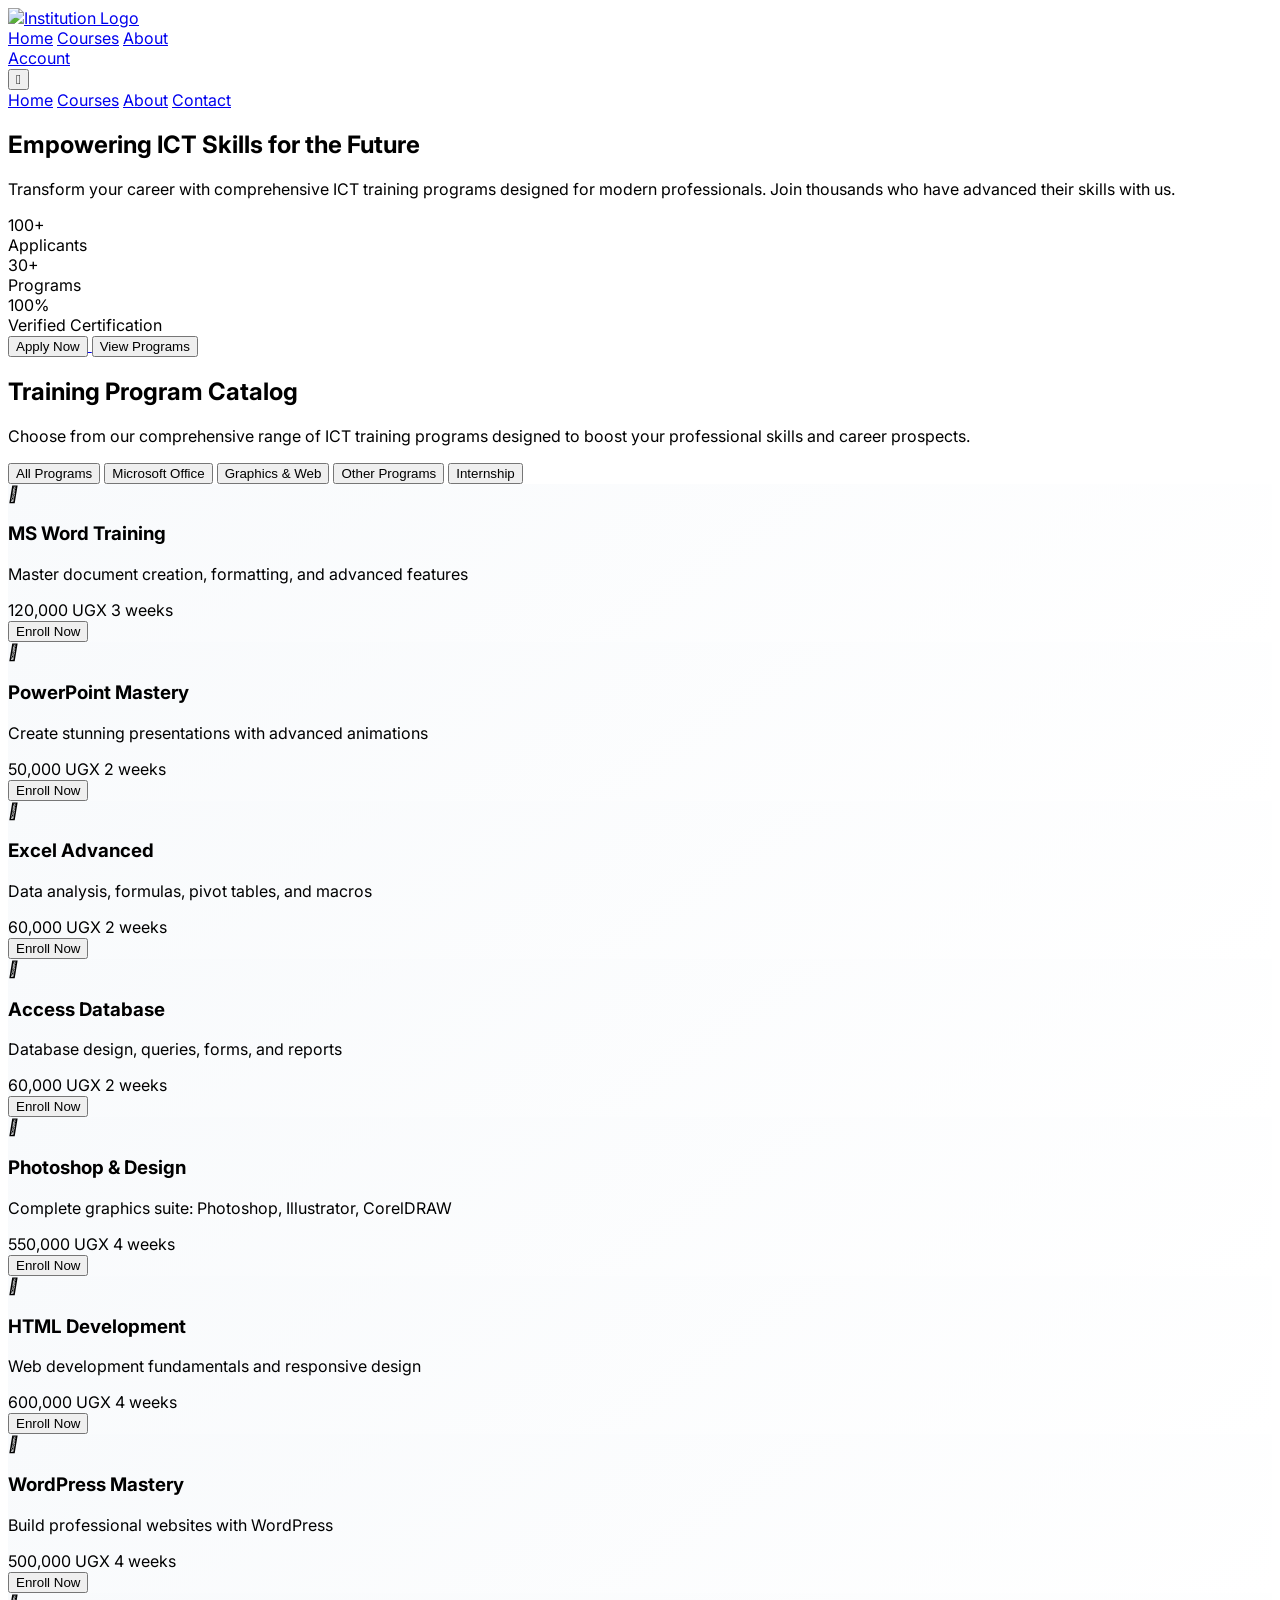
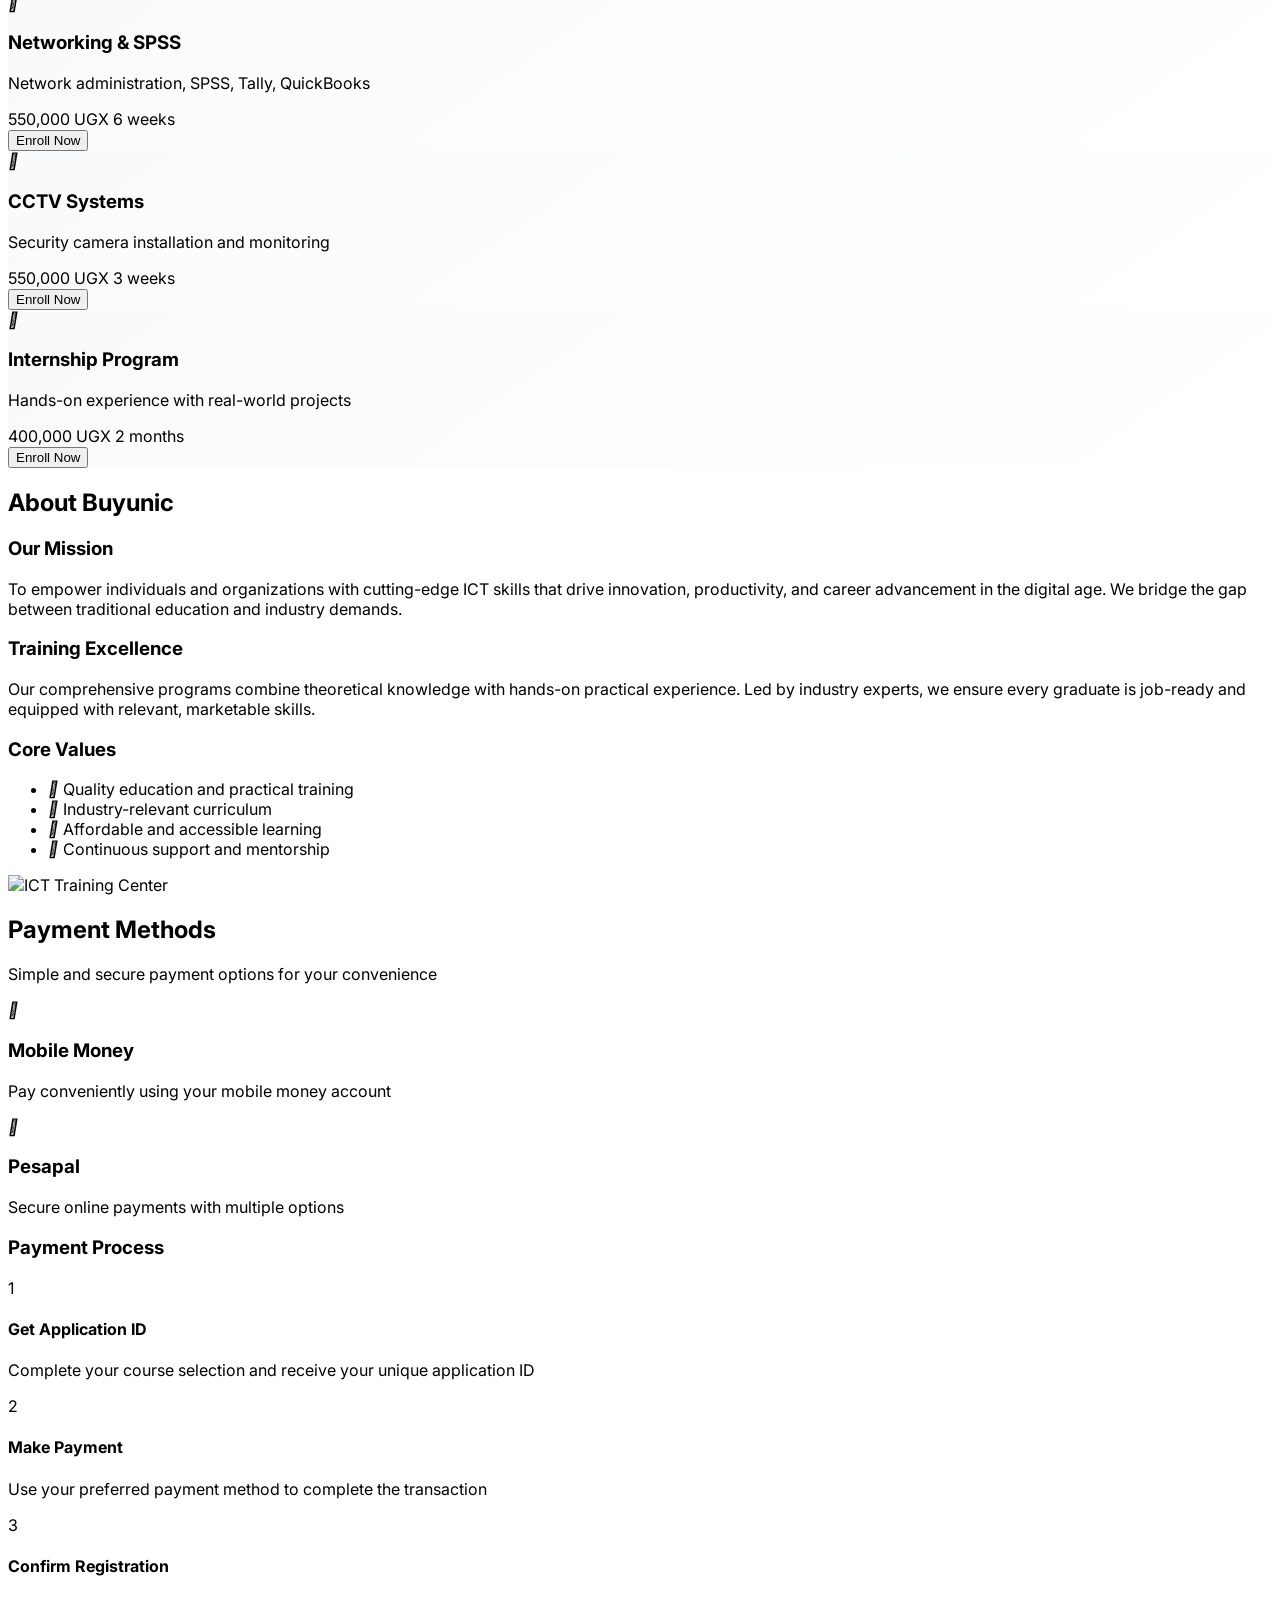
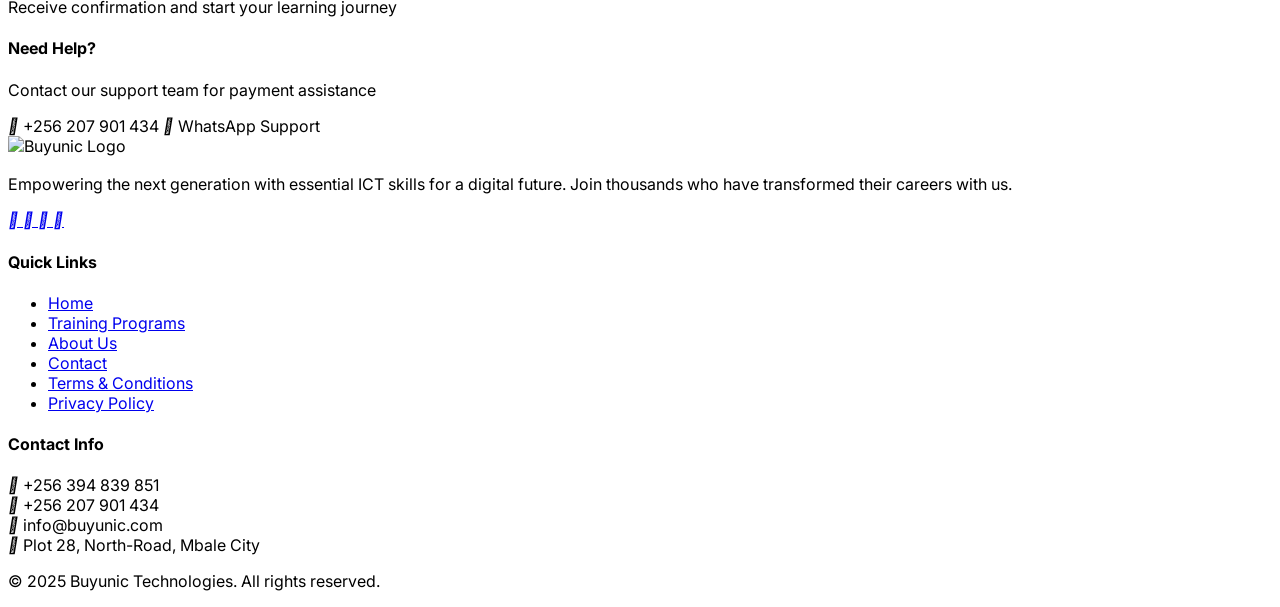
==== index.html @ 0de2ff1e "Create initial landing page for Buyunic Technologies enrollment portal Co-authored-by: bunoti.ug <bu" ====
<!DOCTYPE html>
<html lang="en">
<head>
<meta charset="UTF-8">
<meta name="viewport" content="width=device-width, initial-scale=1.0">
<title>Buyunic Technologies - Enrolment Portal</title>
<link rel="icon" href="logo.png" type="image/png" />

<script src="https://cdn.tailwindcss.com/3.4.16"></script>

<script>
tailwind.config = {
theme: {
extend: {
colors: {
primary: '#1e40af',
secondary: '#059669'
},
borderRadius: {
'none': '0px',
'sm': '4px',
DEFAULT: '8px',
'md': '12px',
'lg': '16px',
'xl': '20px',
'2xl': '24px',
'3xl': '32px',
'full': '9999px',
'button': '8px'
}
}
}
}
</script>

<link rel="preconnect" href="https://fonts.googleapis.com">
<link rel="preconnect" href="https://fonts.gstatic.com" crossorigin>
<link href="https://fonts.googleapis.com/css2?family=Pacifico&family=Inter:wght@300;400;500;600;700&display=swap" rel="stylesheet">
<link href="https://cdnjs.cloudflare.com/ajax/libs/remixicon/4.6.0/remixicon.min.css" rel="stylesheet">
<style>
:where([class^="ri-"])::before {
content: "\f3c2";
}
body {
font-family: 'Inter', sans-serif;
}
.gradient-hero {
background: linear-gradient(135deg, #1e40af 0%, #3b82f6 50%, #ffffff 100%);
}
.gradient-card {
background: linear-gradient(145deg, #f8fafc 0%, #ffffff 100%);
}
</style>

</head>
<body class="bg-gray-50">
<header class="bg-primary shadow-lg sticky top-0 z-50">
<div class="max-w-7xl mx-auto px-4 sm:px-6 lg:px-8">
<div class="flex justify-between items-center h-16">
<div class="flex items-center">
<a href="index.html" class="flex items-center gap-2 text-white hover:text-blue-200 transition-colors duration-300 font-medium">
  <img src="logo.png" alt="Institution Logo" class="h-6 w-6" />
  <span></span>
</a>
</div>
<nav class="hidden md:flex space-x-8">
<a href="#home" class="text-white hover:text-blue-200 transition-colors duration-300 font-medium">Home</a>
<a href="#courses" class="text-white hover:text-blue-200 transition-colors duration-300 font-medium">Courses</a>
<a href="#about" class="text-white hover:text-blue-200 transition-colors duration-300 font-medium">About</a>

</nav>
<div class="flex items-center space-x-4">
<div class="relative">
  <a href="register.html" class="bg-secondary text-white px-6 py-2 !rounded-button font-medium hover:bg-green-700 transition-colors duration-300 whitespace-nowrap flex items-center gap-1" id="login-btn">
    Account
  </a>
</div>

</div>
<button class="md:hidden text-white w-6 h-6 flex items-center justify-center" id="mobile-menu-btn">
<i class="ri-menu-line text-xl"></i>
</button>
</div>
</div>
</div>
<div class="md:hidden bg-primary border-t border-blue-600 hidden" id="mobile-menu">
<div class="px-4 py-4 space-y-3">
<a href="#home" class="block text-white hover:text-blue-200 transition-colors duration-300 font-medium">Home</a>
<a href="#courses" class="block text-white hover:text-blue-200 transition-colors duration-300 font-medium">Courses</a>
<a href="#about" class="block text-white hover:text-blue-200 transition-colors duration-300 font-medium">About</a>
<a href="#contact" class="block text-white hover:text-blue-200 transition-colors duration-300 font-medium">Contact</a>
</div>
</div>
</header>
<section id="home" class="gradient-hero min-h-screen flex items-center relative overflow-hidden" style="background-image: url('https://readdy.ai/api/search-image?query=modern%20professional%20technology%20training%20center%20with%20computers%20and%20students%20learning%20in%20bright%20clean%20environment%2C%20left%20side%20white%20space%20for%20text%20overlay%2C%20right%20side%20showing%20training%20facility%2C%20contemporary%20design%2C%20high-tech%20atmosphere%2C%20educational%20setting&width=1920&height=1080&seq=hero-bg-001&orientation=landscape'); background-size: cover; background-position: center;">
<div class="absolute inset-0 bg-gradient-to-r from-primary/90 via-primary/60 to-transparent"></div>

<div class="relative max-w-7xl mx-auto px-4 sm:px-6 lg:px-8 w-full">
<div class="grid lg:grid-cols-2 gap-12 items-center">
<div class="text-white space-y-8">
<h1 class="text-5xl lg:text-6xl font-bold leading-tight">
Empowering ICT Skills
<span class="text-blue-200">for the Future</span>
</h1>
<p class="text-xl text-blue-100 leading-relaxed max-w-lg">
Transform your career with comprehensive ICT training programs designed for modern professionals. Join thousands who have advanced their skills with us.
</p>
<div class="grid grid-cols-3 gap-6 py-8">
<div class="text-center">
<div class="text-3xl font-bold text-white">100+</div>
<div class="text-blue-200 text-sm">Applicants</div>
</div>
<div class="text-center">
<div class="text-3xl font-bold text-white">30+</div>
<div class="text-blue-200 text-sm">Programs</div>
</div>
<div class="text-center">
<div class="text-3xl font-bold text-white">100%</div>
<div class="text-blue-200 text-sm">Verified Certification</div>
</div>
</div>
<div class="flex flex-col sm:flex-row gap-4">
<a href="auth/register.html">
  <button class="bg-secondary text-white px-8 py-4 !rounded-button font-semibold hover:bg-green-700 transition-all duration-300 transform hover:scale-105 whitespace-nowrap">
    Apply Now
  </button>
</a>

<button class="border-2 border-white text-white px-8 py-4 !rounded-button font-semibold hover:bg-white hover:text-primary transition-all duration-300 whitespace-nowrap">
View Programs
</button>
</div>
</div>
</div>
</div>
</section>
<section id="courses" class="py-20 bg-white">
<div class="max-w-7xl mx-auto px-4 sm:px-6 lg:px-8">
<div class="text-center mb-16">
<h2 class="text-4xl font-bold text-gray-900 mb-4">Training Program Catalog</h2>
<p class="text-xl text-gray-600 max-w-3xl mx-auto">Choose from our comprehensive range of ICT training programs designed to boost your professional skills and career prospects.</p>
</div>
<div class="flex flex-wrap justify-center gap-4 mb-12">
<button class="category-filter bg-primary text-white px-6 py-3 !rounded-button font-medium transition-all duration-300 whitespace-nowrap" data-category="all">All Programs</button>
<button class="category-filter bg-gray-200 text-gray-700 px-6 py-3 !rounded-button font-medium hover:bg-gray-300 transition-all duration-300 whitespace-nowrap" data-category="microsoft">Microsoft Office</button>
<button class="category-filter bg-gray-200 text-gray-700 px-6 py-3 !rounded-button font-medium hover:bg-gray-300 transition-all duration-300 whitespace-nowrap" data-category="graphics">Graphics & Web</button>
<button class="category-filter bg-gray-200 text-gray-700 px-6 py-3 !rounded-button font-medium hover:bg-gray-300 transition-all duration-300 whitespace-nowrap" data-category="other">Other Programs</button>
<button class="category-filter bg-gray-200 text-gray-700 px-6 py-3 !rounded-button font-medium hover:bg-gray-300 transition-all duration-300 whitespace-nowrap" data-category="internship">Internship</button>
</div>
<div class="grid md:grid-cols-2 lg:grid-cols-3 gap-8" id="course-grid">
<div class="course-card gradient-card p-6 rounded-xl shadow-lg hover:shadow-xl transition-all duration-300 transform hover:-translate-y-2" data-category="microsoft">
<div class="w-12 h-12 bg-blue-100 rounded-lg flex items-center justify-center mb-4">
<i class="ri-file-word-line text-2xl text-blue-600"></i>
</div>
<h3 class="text-xl font-semibold text-gray-900 mb-2">MS Word Training</h3>
<p class="text-gray-600 mb-4">Master document creation, formatting, and advanced features</p>
<div class="flex justify-between items-center mb-4">
<span class="text-2xl font-bold text-primary">120,000 UGX</span>
<span class="text-sm text-gray-500">3 weeks</span>
</div>
<a href="auth/register.html">
  <button class="w-full bg-secondary text-white py-3 !rounded-button font-medium hover:bg-green-700 transition-colors duration-300 whitespace-nowrap">
    Enroll Now
  </button>
</a>
</div>
<div class="course-card gradient-card p-6 rounded-xl shadow-lg hover:shadow-xl transition-all duration-300 transform hover:-translate-y-2" data-category="microsoft">
<div class="w-12 h-12 bg-orange-100 rounded-lg flex items-center justify-center mb-4">
<i class="ri-slideshow-line text-2xl text-orange-600"></i>
</div>
<h3 class="text-xl font-semibold text-gray-900 mb-2">PowerPoint Mastery</h3>
<p class="text-gray-600 mb-4">Create stunning presentations with advanced animations</p>
<div class="flex justify-between items-center mb-4">
<span class="text-2xl font-bold text-primary">50,000 UGX</span>
<span class="text-sm text-gray-500">2 weeks</span>
</div>
<a href="auth/register.html">
  <button class="w-full bg-secondary text-white py-3 !rounded-button font-medium hover:bg-green-700 transition-colors duration-300 whitespace-nowrap">
    Enroll Now
  </button>
</a>
</div>
<div class="course-card gradient-card p-6 rounded-xl shadow-lg hover:shadow-xl transition-all duration-300 transform hover:-translate-y-2" data-category="microsoft">
<div class="w-12 h-12 bg-green-100 rounded-lg flex items-center justify-center mb-4">
<i class="ri-file-excel-line text-2xl text-green-600"></i>
</div>
<h3 class="text-xl font-semibold text-gray-900 mb-2">Excel Advanced</h3>
<p class="text-gray-600 mb-4">Data analysis, formulas, pivot tables, and macros</p>
<div class="flex justify-between items-center mb-4">
<span class="text-2xl font-bold text-primary">60,000 UGX</span>
<span class="text-sm text-gray-500">2 weeks</span>
</div>
<a href="auth/register.html">
  <button class="w-full bg-secondary text-white py-3 !rounded-button font-medium hover:bg-green-700 transition-colors duration-300 whitespace-nowrap">
    Enroll Now
  </button>
</a>
</div>
<div class="course-card gradient-card p-6 rounded-xl shadow-lg hover:shadow-xl transition-all duration-300 transform hover:-translate-y-2" data-category="microsoft">
<div class="w-12 h-12 bg-purple-100 rounded-lg flex items-center justify-center mb-4">
<i class="ri-database-line text-2xl text-purple-600"></i>
</div>
<h3 class="text-xl font-semibold text-gray-900 mb-2">Access Database</h3>
<p class="text-gray-600 mb-4">Database design, queries, forms, and reports</p>
<div class="flex justify-between items-center mb-4">
<span class="text-2xl font-bold text-primary">60,000 UGX</span>
<span class="text-sm text-gray-500">2 weeks</span>
</div>
<a href="auth/register.html">
  <button class="w-full bg-secondary text-white py-3 !rounded-button font-medium hover:bg-green-700 transition-colors duration-300 whitespace-nowrap">
    Enroll Now
  </button>
</a>

</div>
<div class="course-card gradient-card p-6 rounded-xl shadow-lg hover:shadow-xl transition-all duration-300 transform hover:-translate-y-2" data-category="graphics">
<div class="w-12 h-12 bg-pink-100 rounded-lg flex items-center justify-center mb-4">
<i class="ri-image-edit-line text-2xl text-pink-600"></i>
</div>
<h3 class="text-xl font-semibold text-gray-900 mb-2">Photoshop & Design</h3>
<p class="text-gray-600 mb-4">Complete graphics suite: Photoshop, Illustrator, CorelDRAW</p>
<div class="flex justify-between items-center mb-4">
<span class="text-2xl font-bold text-primary">550,000 UGX</span>
<span class="text-sm text-gray-500">4 weeks</span>
</div>
<a href="auth/register.html">
  <button class="w-full bg-secondary text-white py-3 !rounded-button font-medium hover:bg-green-700 transition-colors duration-300 whitespace-nowrap">
    Enroll Now
  </button>
</a>
</div>
<div class="course-card gradient-card p-6 rounded-xl shadow-lg hover:shadow-xl transition-all duration-300 transform hover:-translate-y-2" data-category="graphics">
<div class="w-12 h-12 bg-indigo-100 rounded-lg flex items-center justify-center mb-4">
<i class="ri-code-line text-2xl text-indigo-600"></i>
</div>
<h3 class="text-xl font-semibold text-gray-900 mb-2">HTML Development</h3>
<p class="text-gray-600 mb-4">Web development fundamentals and responsive design</p>
<div class="flex justify-between items-center mb-4">
<span class="text-2xl font-bold text-primary">600,000 UGX</span>
<span class="text-sm text-gray-500">4 weeks</span>
</div>
<a href="auth/register.html">
  <button class="w-full bg-secondary text-white py-3 !rounded-button font-medium hover:bg-green-700 transition-colors duration-300 whitespace-nowrap">
    Enroll Now
  </button>
</a>
</div>
<div class="course-card gradient-card p-6 rounded-xl shadow-lg hover:shadow-xl transition-all duration-300 transform hover:-translate-y-2" data-category="graphics">
<div class="w-12 h-12 bg-blue-100 rounded-lg flex items-center justify-center mb-4">
<i class="ri-wordpress-line text-2xl text-blue-600"></i>
</div>
<h3 class="text-xl font-semibold text-gray-900 mb-2">WordPress Mastery</h3>
<p class="text-gray-600 mb-4">Build professional websites with WordPress</p>
<div class="flex justify-between items-center mb-4">
<span class="text-2xl font-bold text-primary">500,000 UGX</span>
<span class="text-sm text-gray-500">4 weeks</span>
</div>
<a href="auth/register.html">
  <button class="w-full bg-secondary text-white py-3 !rounded-button font-medium hover:bg-green-700 transition-colors duration-300 whitespace-nowrap">
    Enroll Now
  </button>
</a>
</div>
<div class="course-card gradient-card p-6 rounded-xl shadow-lg hover:shadow-xl transition-all duration-300 transform hover:-translate-y-2" data-category="other">
<div class="w-12 h-12 bg-red-100 rounded-lg flex items-center justify-center mb-4">
<i class="ri-router-line text-2xl text-red-600"></i>
</div>
<h3 class="text-xl font-semibold text-gray-900 mb-2">Networking & SPSS</h3>
<p class="text-gray-600 mb-4">Network administration, SPSS, Tally, QuickBooks</p>
<div class="flex justify-between items-center mb-4">
<span class="text-2xl font-bold text-primary">550,000 UGX</span>
<span class="text-sm text-gray-500">6 weeks</span>
</div>
<a href="auth/register.html">
  <button class="w-full bg-secondary text-white py-3 !rounded-button font-medium hover:bg-green-700 transition-colors duration-300 whitespace-nowrap">
    Enroll Now
  </button>
</a>
</div>
<div class="course-card gradient-card p-6 rounded-xl shadow-lg hover:shadow-xl transition-all duration-300 transform hover:-translate-y-2" data-category="other">
<div class="w-12 h-12 bg-yellow-100 rounded-lg flex items-center justify-center mb-4">
<i class="ri-camera-line text-2xl text-yellow-600"></i>
</div>
<h3 class="text-xl font-semibold text-gray-900 mb-2">CCTV Systems</h3>
<p class="text-gray-600 mb-4">Security camera installation and monitoring</p>
<div class="flex justify-between items-center mb-4">
<span class="text-2xl font-bold text-primary">550,000 UGX</span>
<span class="text-sm text-gray-500">3 weeks</span>
</div>
<a href="auth/register.html">
  <button class="w-full bg-secondary text-white py-3 !rounded-button font-medium hover:bg-green-700 transition-colors duration-300 whitespace-nowrap">
    Enroll Now
  </button>
</a>
</div>
<div class="course-card gradient-card p-6 rounded-xl shadow-lg hover:shadow-xl transition-all duration-300 transform hover:-translate-y-2" data-category="internship">
<div class="w-12 h-12 bg-green-100 rounded-lg flex items-center justify-center mb-4">
<i class="ri-briefcase-line text-2xl text-green-600"></i>
</div>
<h3 class="text-xl font-semibold text-gray-900 mb-2">Internship Program</h3>
<p class="text-gray-600 mb-4">Hands-on experience with real-world projects</p>
<div class="flex justify-between items-center mb-4">
<span class="text-2xl font-bold text-primary">400,000 UGX</span>
<span class="text-sm text-gray-500">2 months</span>
</div>
<a href="auth/register.html">
  <button class="w-full bg-secondary text-white py-3 !rounded-button font-medium hover:bg-green-700 transition-colors duration-300 whitespace-nowrap">
    Enroll Now
  </button>
</a>
</div>
</div>
</div>
</section>
<section id="about" class="py-20 bg-gray-50">
<div class="max-w-7xl mx-auto px-4 sm:px-6 lg:px-8">
<div class="grid lg:grid-cols-2 gap-16 items-center">
<div class="space-y-8">
<h2 class="text-4xl font-bold text-gray-900">About Buyunic</h2>
<div class="space-y-6">
<div>
<h3 class="text-xl font-semibold text-gray-900 mb-3">Our Mission</h3>
<p class="text-gray-600 leading-relaxed">
To empower individuals and organizations with cutting-edge ICT skills that drive innovation, productivity, and career advancement in the digital age. We bridge the gap between traditional education and industry demands.
</p>
</div>
<div>
<h3 class="text-xl font-semibold text-gray-900 mb-3">Training Excellence</h3>
<p class="text-gray-600 leading-relaxed">
Our comprehensive programs combine theoretical knowledge with hands-on practical experience. Led by industry experts, we ensure every graduate is job-ready and equipped with relevant, marketable skills.
</p>
</div>
<div>
<h3 class="text-xl font-semibold text-gray-900 mb-3">Core Values</h3>
<ul class="text-gray-600 space-y-2">
<li class="flex items-center">
<i class="ri-check-line text-secondary mr-3"></i>
Quality education and practical training
</li>
<li class="flex items-center">
<i class="ri-check-line text-secondary mr-3"></i>
Industry-relevant curriculum
</li>
<li class="flex items-center">
<i class="ri-check-line text-secondary mr-3"></i>
Affordable and accessible learning
</li>
<li class="flex items-center">
<i class="ri-check-line text-secondary mr-3"></i>
Continuous support and mentorship
</li>
</ul>
</div>
</div>
</div>
<div class="relative">
<img src="https://readdy.ai/api/search-image?query=modern%20ICT%20training%20center%20with%20students%20working%20on%20computers%2C%20professional%20instructor%20teaching%20technology%20skills%2C%20bright%20classroom%20environment%2C%20diverse%20group%20of%20learners%2C%20contemporary%20educational%20setting%20with%20modern%20equipment&width=600&height=400&seq=about-img-001&orientation=landscape" alt="ICT Training Center" class="rounded-xl shadow-lg w-full h-96 object-cover object-top">
<div class="absolute inset-0 bg-gradient-to-t from-primary/20 to-transparent rounded-xl"></div>
</div>
</div>
</div>
</section>
<section class="py-20 bg-white">
<div class="max-w-7xl mx-auto px-4 sm:px-6 lg:px-8">
<div class="text-center mb-16">
<h2 class="text-4xl font-bold text-gray-900 mb-4">Payment Methods</h2>
<p class="text-xl text-gray-600">Simple and secure payment options for your convenience</p>
</div>
<div class="grid md:grid-cols-2 gap-12 items-center">
<div class="space-y-8">
<div class="flex items-center space-x-6">
<div class="w-16 h-16 bg-blue-100 rounded-lg flex items-center justify-center">
<i class="ri-smartphone-line text-3xl text-blue-600"></i>
</div>
<div>
<h3 class="text-xl font-semibold text-gray-900">Mobile Money</h3>
<p class="text-gray-600">Pay conveniently using your mobile money account</p>
</div>
</div>
<div class="flex items-center space-x-6">
<div class="w-16 h-16 bg-green-100 rounded-lg flex items-center justify-center">
<i class="ri-bank-card-line text-3xl text-green-600"></i>
</div>
<div>
<h3 class="text-xl font-semibold text-gray-900">Pesapal</h3>
<p class="text-gray-600">Secure online payments with multiple options</p>
</div>
</div>
</div>
<div class="bg-gray-50 p-8 rounded-xl">
<h3 class="text-2xl font-semibold text-gray-900 mb-6">Payment Process</h3>
<div class="space-y-6">
<div class="flex items-start space-x-4">
<div class="w-8 h-8 bg-primary text-white rounded-full flex items-center justify-center text-sm font-semibold">1</div>
<div>
<h4 class="font-semibold text-gray-900">Get Application ID</h4>
<p class="text-gray-600 text-sm">Complete your course selection and receive your unique application ID</p>
</div>
</div>
<div class="flex items-start space-x-4">
<div class="w-8 h-8 bg-primary text-white rounded-full flex items-center justify-center text-sm font-semibold">2</div>
<div>
<h4 class="font-semibold text-gray-900">Make Payment</h4>
<p class="text-gray-600 text-sm">Use your preferred payment method to complete the transaction</p>
</div>
</div>
<div class="flex items-start space-x-4">
<div class="w-8 h-8 bg-primary text-white rounded-full flex items-center justify-center text-sm font-semibold">3</div>
<div>
<h4 class="font-semibold text-gray-900">Confirm Registration</h4>
<p class="text-gray-600 text-sm">Receive confirmation and start your learning journey</p>
</div>
</div>
</div>
<div class="mt-8 p-4 bg-blue-50 rounded-lg">
<h4 class="font-semibold text-gray-900 mb-2">Need Help?</h4>
<p class="text-sm text-gray-600">Contact our support team for payment assistance</p>
<div class="flex items-center space-x-4 mt-2">
<span class="text-sm text-gray-600">
<i class="ri-phone-line mr-1"></i>
+256 207 901 434
</span>
<span class="text-sm text-gray-600">
<i class="ri-whatsapp-line mr-1"></i>
WhatsApp Support
</span>
</div>
</div>
</div>
</div>
</div>
</section>



<footer class="bg-primary text-white py-16">
<div class="max-w-7xl mx-auto px-4 sm:px-6 lg:px-8">
<div class="grid md:grid-cols-3 gap-12">
<div class="space-y-6">

<div class="flex items-center gap-3">
  <img src="logo.png" alt="Buyunic Logo" class="h-8 w-8" />
  <h3 class="text-2xl font-['Pacifico'] font-bold"></h3>
</div>

<p class="text-blue-200 leading-relaxed">
Empowering the next generation with essential ICT skills for a digital future. Join thousands who have transformed their careers with us.
</p>
<div class="flex space-x-4">
<a href="https://www.facebook.com/buyunicug/" target="_blank" rel="noopener noreferrer" class="w-10 h-10 bg-blue-600 rounded-lg flex items-center justify-center hover:bg-blue-700 transition-colors duration-300">
  <i class="ri-facebook-fill"></i>
</a>

<a href="https://x.com/buyunict" target="_blank" rel="noopener noreferrer" class="w-10 h-10 bg-blue-600 rounded-lg flex items-center justify-center hover:bg-blue-700 transition-colors duration-300">
  <i class="ri-twitter-fill"></i>
</a>

<a href="https://www.youtube.com/@buyunic" target="_blank" rel="noopener noreferrer" class="w-10 h-10 bg-blue-600 rounded-lg flex items-center justify-center hover:bg-blue-700 transition-colors duration-300">
  <i class="ri-youtube-fill"></i>
</a>

<a href="https://instagram.com/buyunic" target="_blank" rel="noopener noreferrer" class="w-10 h-10 bg-blue-600 rounded-lg flex items-center justify-center hover:bg-blue-700 transition-colors duration-300">
  <i class="ri-instagram-fill"></i>
</a>

</div>
</div>
<div class="space-y-6">
<h4 class="text-xl font-semibold">Quick Links</h4>
<ul class="space-y-3">
<li><a href="index.html" class="text-blue-200 hover:text-white transition-colors duration-300">Home</a></li>
<li><a href="#courses" class="text-blue-200 hover:text-white transition-colors duration-300">Training Programs</a></li>
<li><a href="#about" class="text-blue-200 hover:text-white transition-colors duration-300">About Us</a></li>
<li><a href="#contact" class="text-blue-200 hover:text-white transition-colors duration-300">Contact</a></li>
<li><a href="#" class="text-blue-200 hover:text-white transition-colors duration-300">Terms & Conditions</a></li>
<li>
  <a href="https://buyunic.ug/privacy-policy/" target="_blank" rel="noopener noreferrer" class="text-blue-200 hover:text-white transition-colors duration-300">
    Privacy Policy
  </a>
</li>

</ul>
</div>
<div class="space-y-6">
<h4 class="text-xl font-semibold">Contact Info</h4>
<div class="space-y-4">
<div class="flex items-center space-x-3">
<i class="ri-phone-line text-blue-300"></i>
<span class="text-blue-200">+256 394 839 851</span>
</div>
<div class="flex items-center space-x-3">
<i class="ri-whatsapp-line text-blue-300"></i>
<span class="text-blue-200">+256 207 901 434</span>
</div>
<div class="flex items-center space-x-3">
<i class="ri-mail-line text-blue-300"></i>
<span class="text-blue-200">info@buyunic.com</span>
</div>
<div class="flex items-center space-x-3">
<i class="ri-map-pin-line text-blue-300"></i>
<span class="text-blue-200">Plot 28, North-Road, Mbale City</span>
</div>
</div>
</div>
</div>
<div class="border-t border-blue-600 mt-12 pt-8 text-center">
<p class="text-blue-200">&copy; 2025 Buyunic Technologies. All rights reserved.</p>
</div>
</div>
</footer>
<script id="mobile-menu-script">
document.addEventListener('DOMContentLoaded', function() {
const mobileMenuBtn = document.getElementById('mobile-menu-btn');
const mobileMenu = document.getElementById('mobile-menu');
const loginBtn = document.getElementById('login-btn');
const loginMenu = document.getElementById('login-menu');
mobileMenuBtn.addEventListener('click', function() {
mobileMenu.classList.toggle('hidden');
});
loginBtn.addEventListener('click', function(e) {
e.stopPropagation();
loginMenu.classList.toggle('hidden');
});
document.addEventListener('click', function(e) {
if (!loginBtn.contains(e.target)) {
loginMenu.classList.add('hidden');
}
});
});
</script>
<script id="course-filter-script">
document.addEventListener('DOMContentLoaded', function() {
const filterButtons = document.querySelectorAll('.category-filter');
const courseCards = document.querySelectorAll('.course-card');
filterButtons.forEach(button => {
button.addEventListener('click', function() {
const category = this.getAttribute('data-category');
filterButtons.forEach(btn => {
btn.classList.remove('bg-primary', 'text-white');
btn.classList.add('bg-gray-200', 'text-gray-700');
});
this.classList.remove('bg-gray-200', 'text-gray-700');
this.classList.add('bg-primary', 'text-white');
courseCards.forEach(card => {
if (category === 'all' || card.getAttribute('data-category') === category) {
card.style.display = 'block';
} else {
card.style.display = 'none';
}
});
});
});
});
</script>
<script id="smooth-scroll-script">
document.addEventListener('DOMContentLoaded', function() {
const links = document.querySelectorAll('a[href^="#"]');
links.forEach(link => {
link.addEventListener('click', function(e) {
e.preventDefault();
const targetId = this.getAttribute('href');
const targetElement = document.querySelector(targetId);
if (targetElement) {
targetElement.scrollIntoView({
behavior: 'smooth',
block: 'start'
});
}
});
});
});
</script>
</body>
</html>
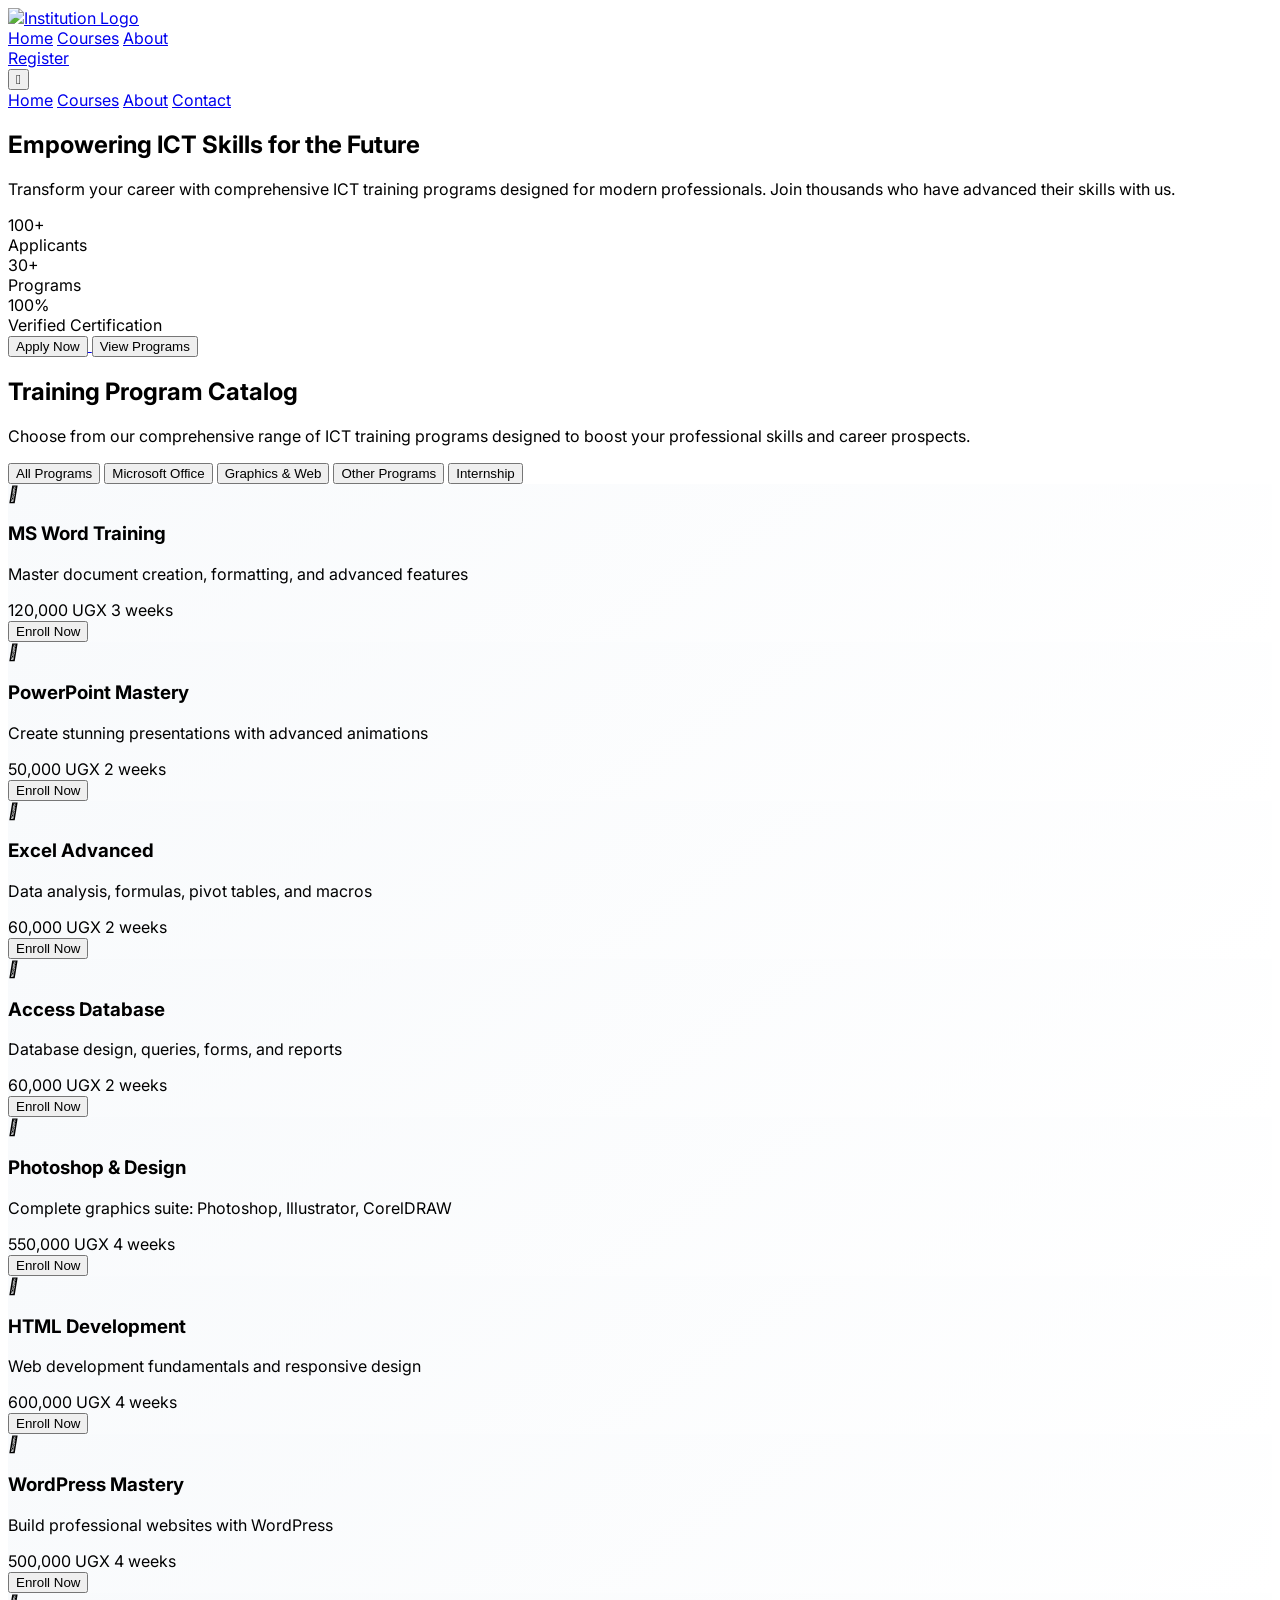
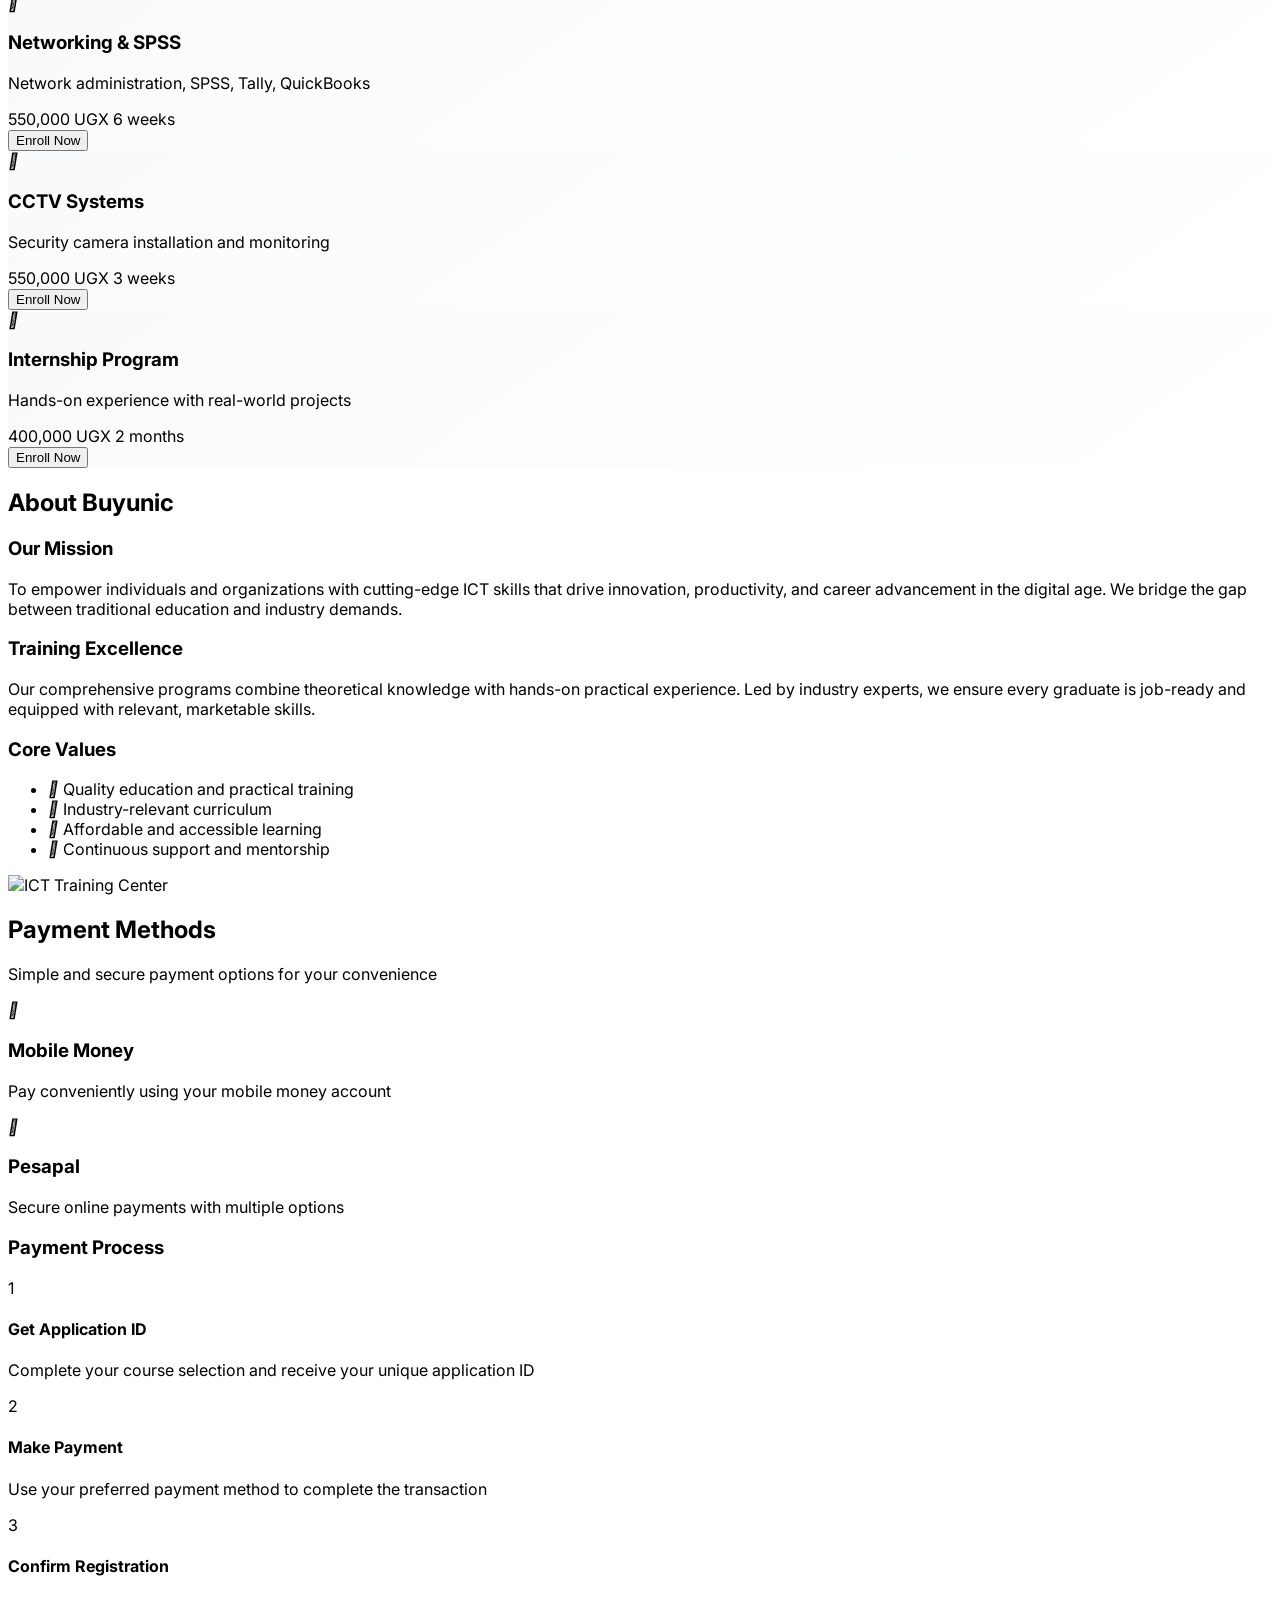
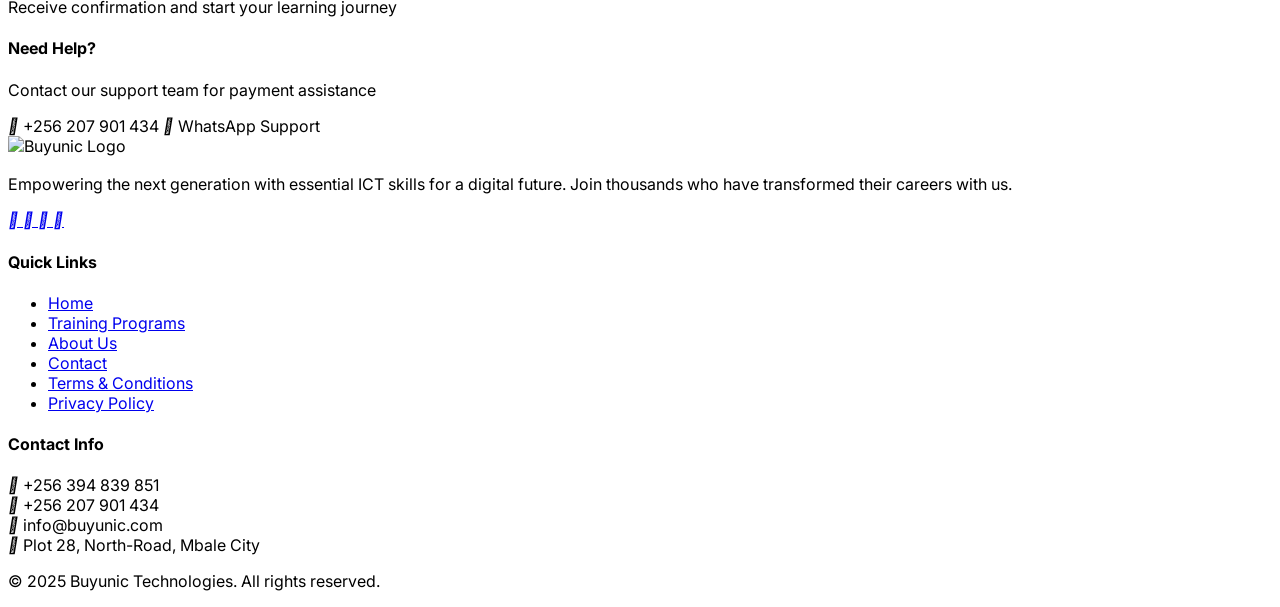
==== commit 8e3ec9ae: "Create enrollment portal with registration, payment, and landing pages Co-authored-by: bunoti.ug <bu" ====
--- a/index.html
+++ b/index.html
@@ -71,8 +71,8 @@
 </nav>
 <div class="flex items-center space-x-4">
 <div class="relative">
-  <a href="register.html" class="bg-secondary text-white px-6 py-2 !rounded-button font-medium hover:bg-green-700 transition-colors duration-300 whitespace-nowrap flex items-center gap-1" id="login-btn">
-    Account
+  <a href="auth/register.html" class="bg-secondary text-white px-6 py-2 !rounded-button font-medium hover:bg-green-700 transition-colors duration-300 whitespace-nowrap flex items-center gap-1" id="login-btn">
+    Register
   </a>
 </div>
 
